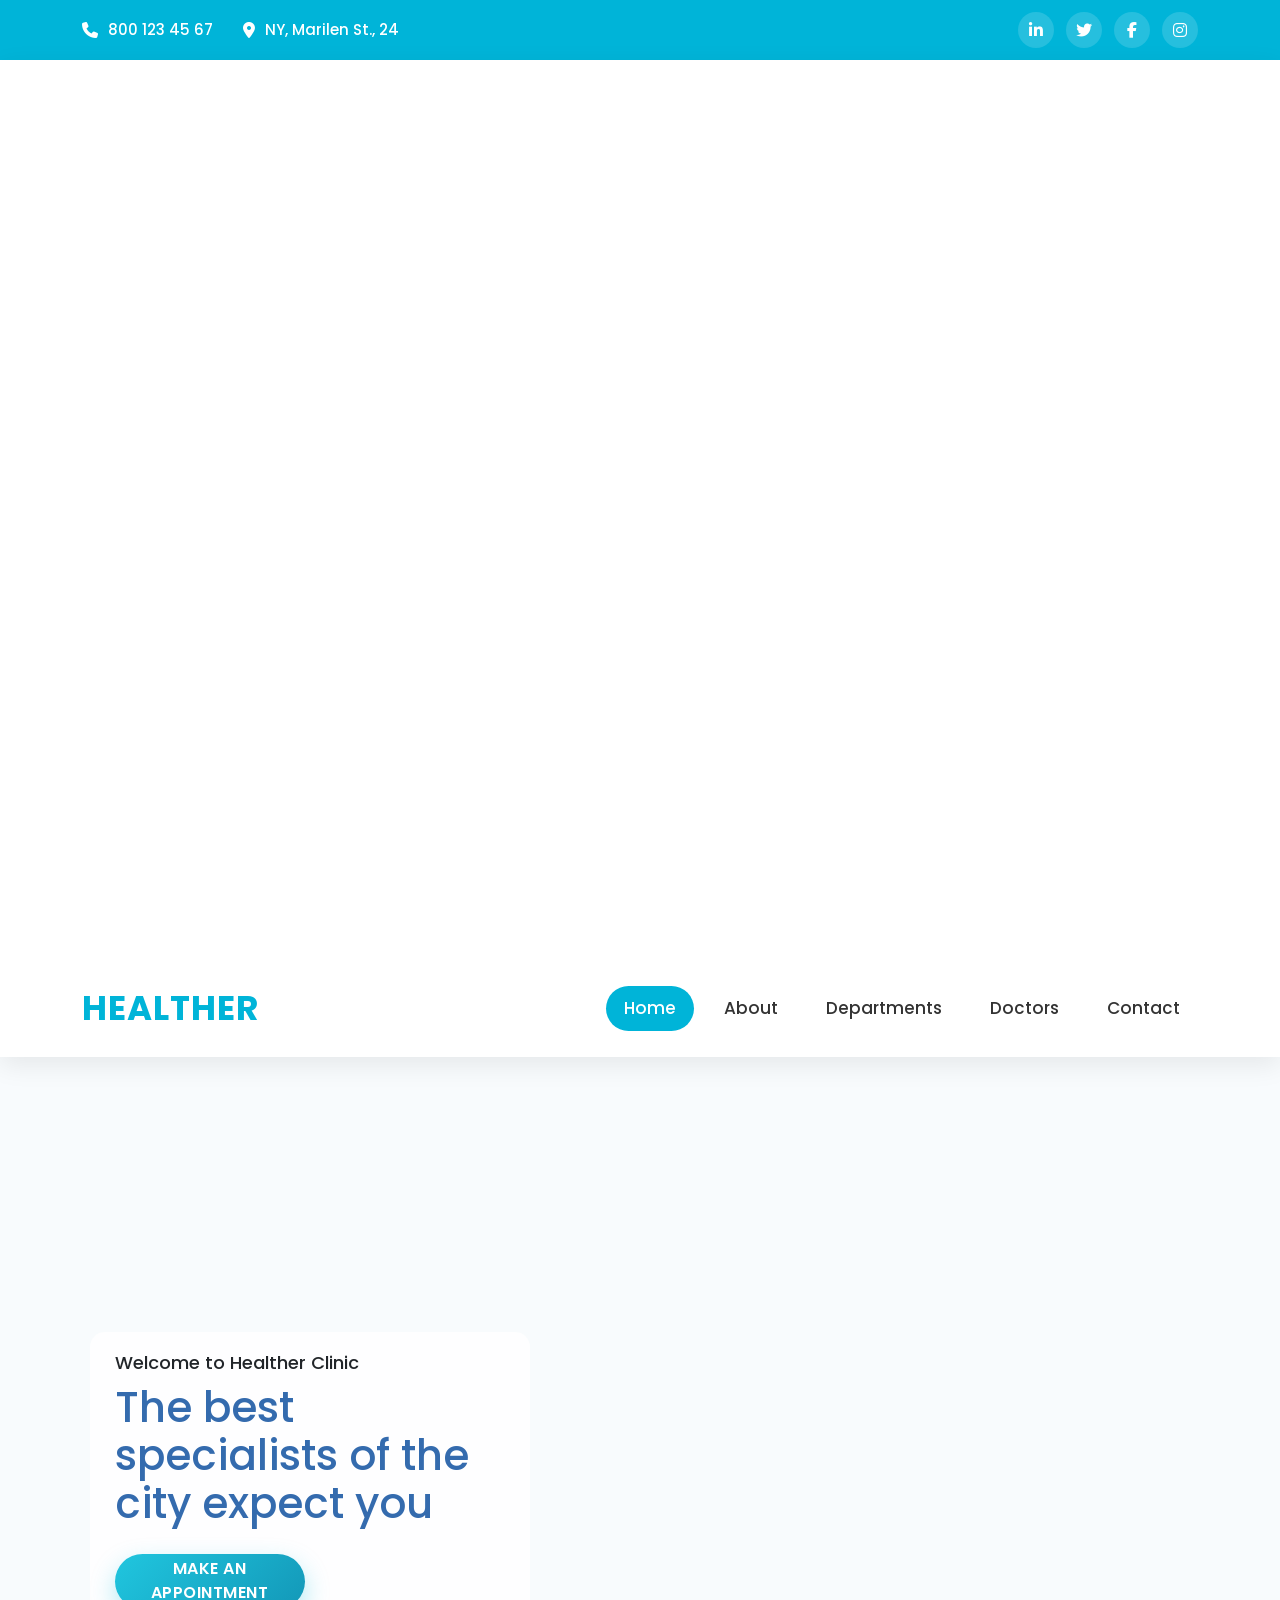
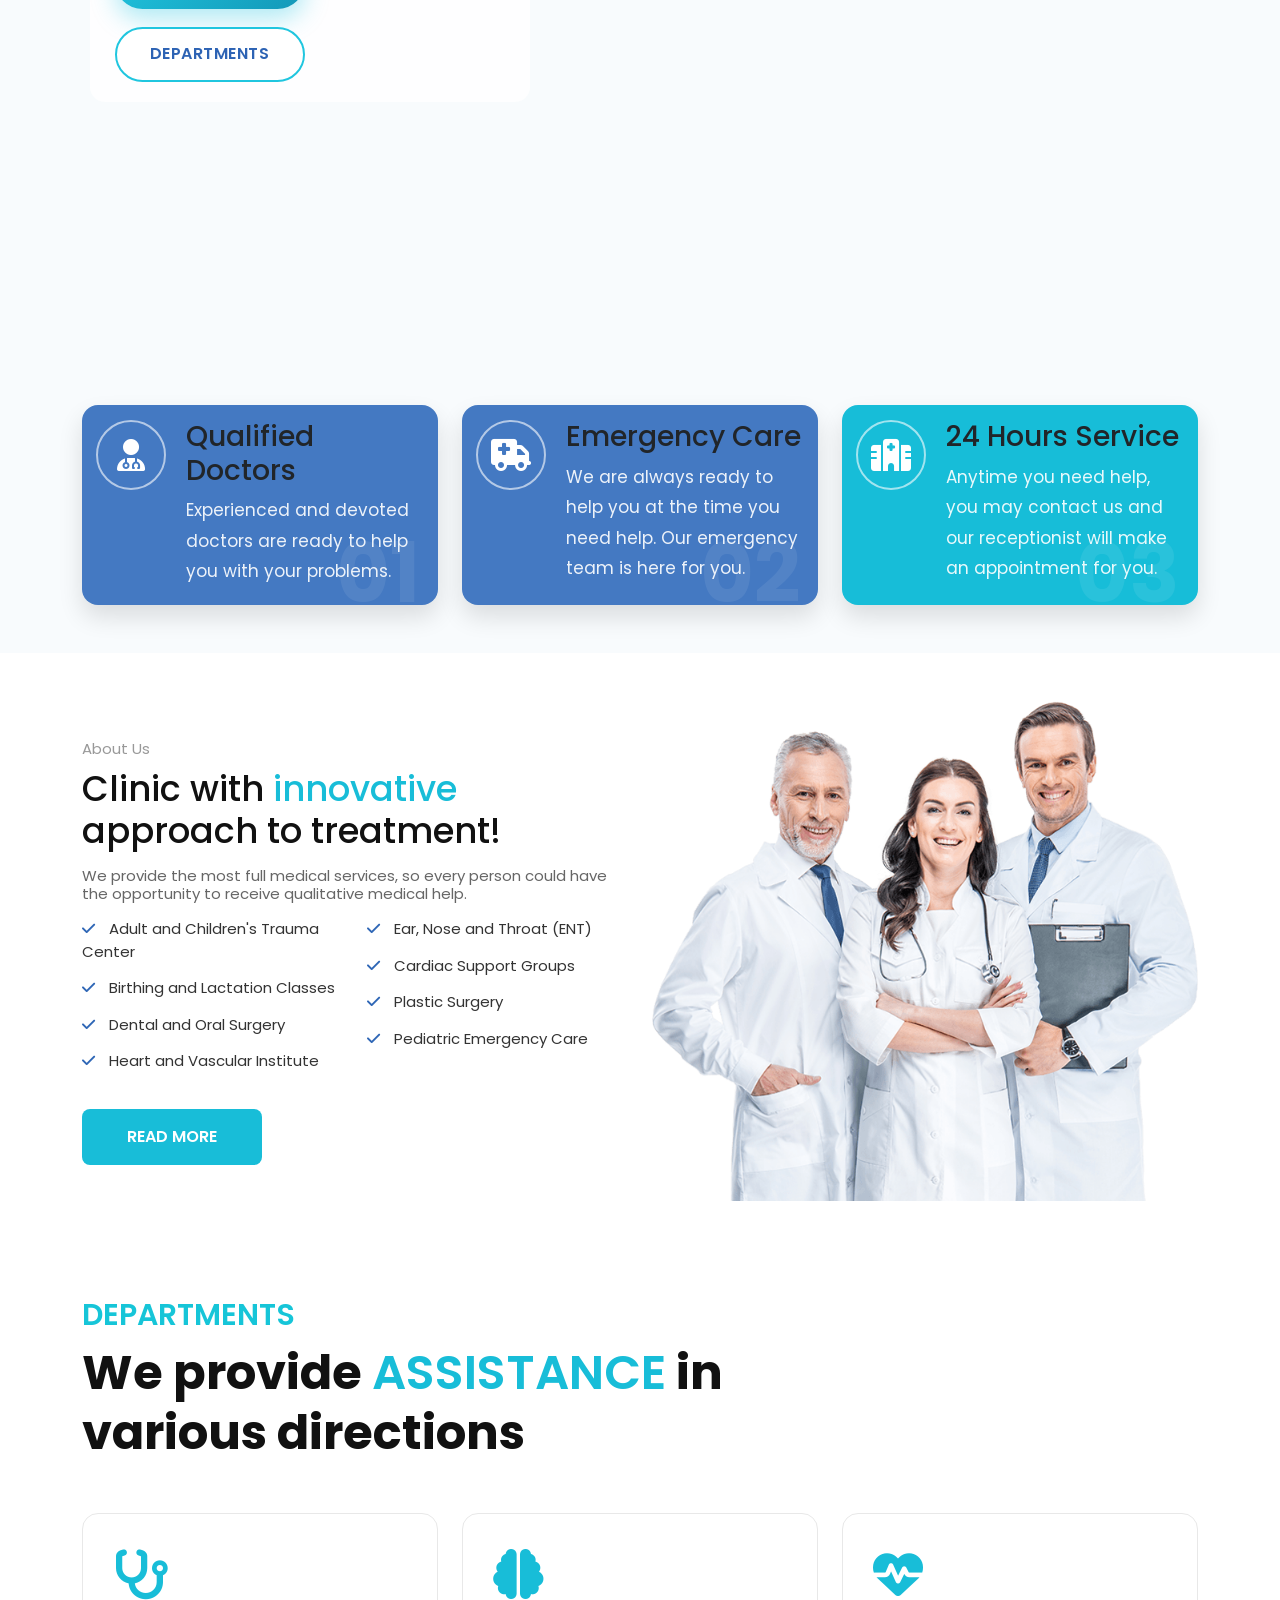
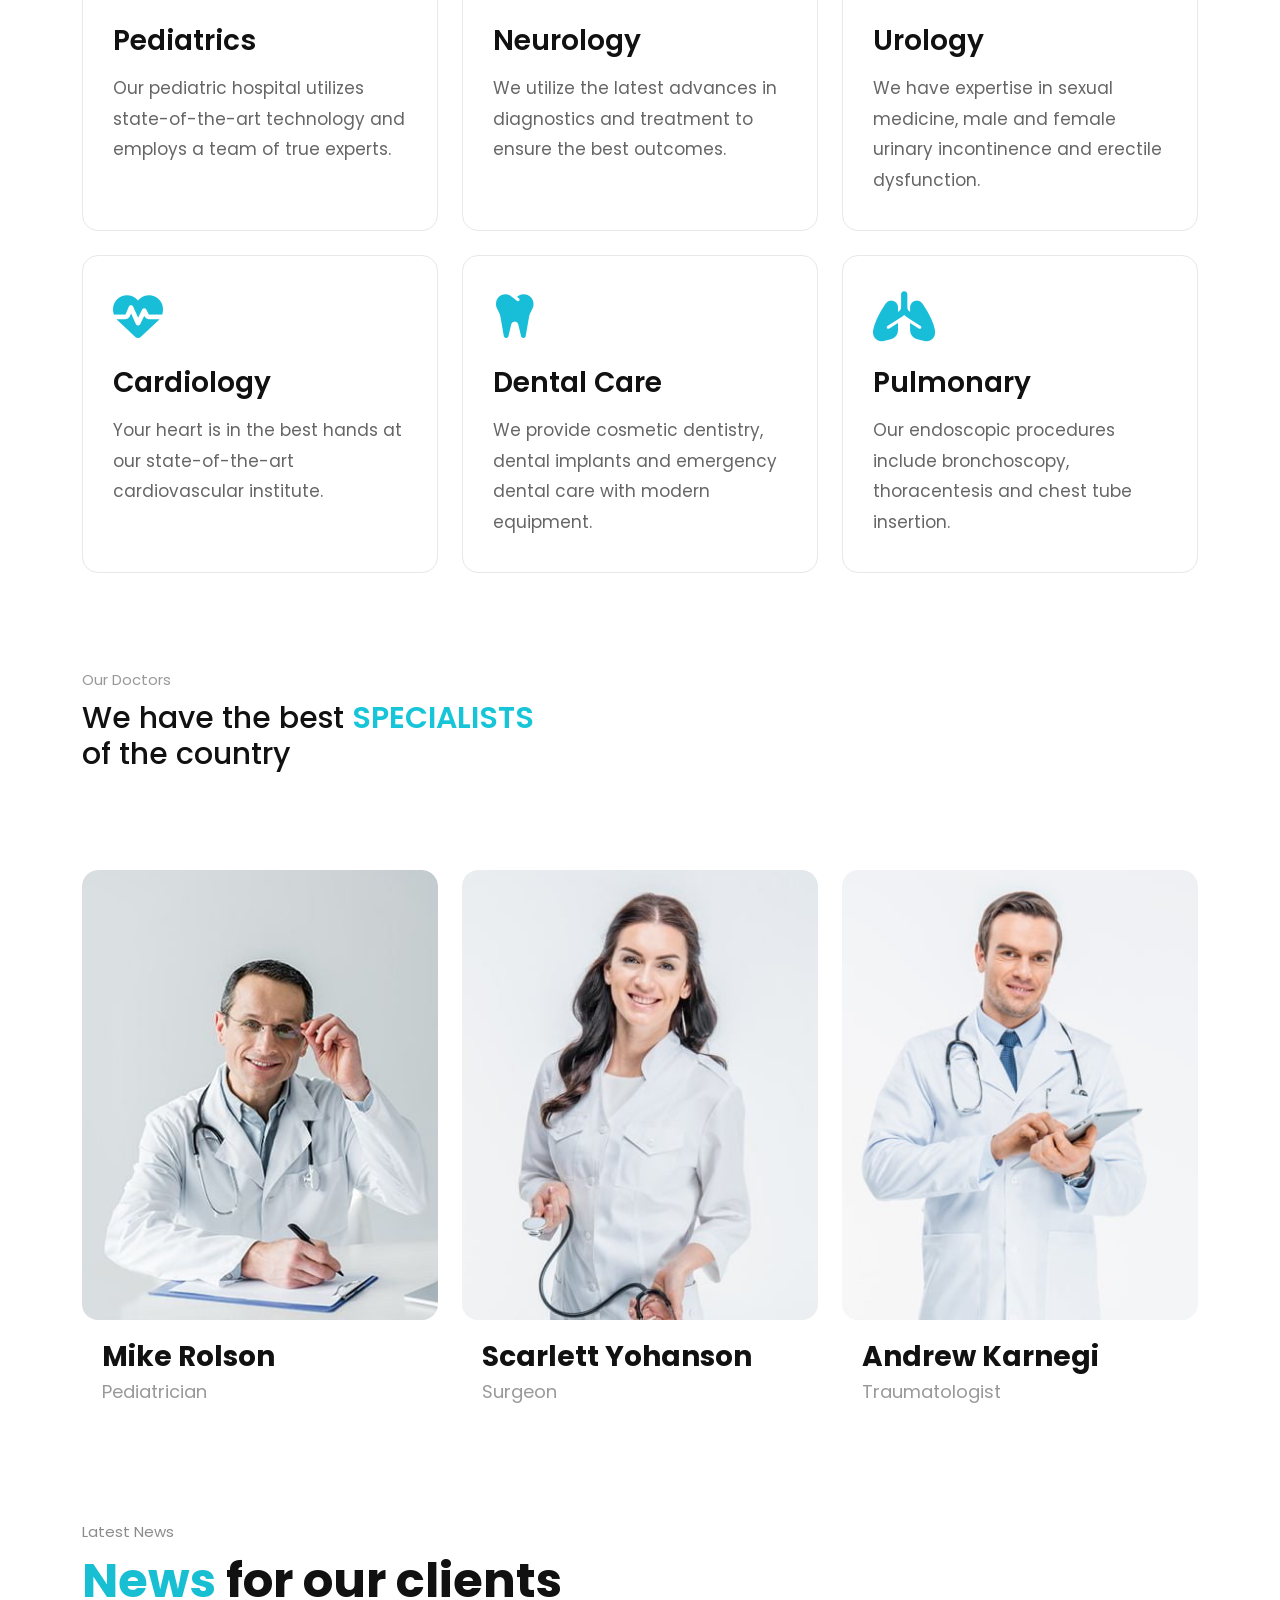
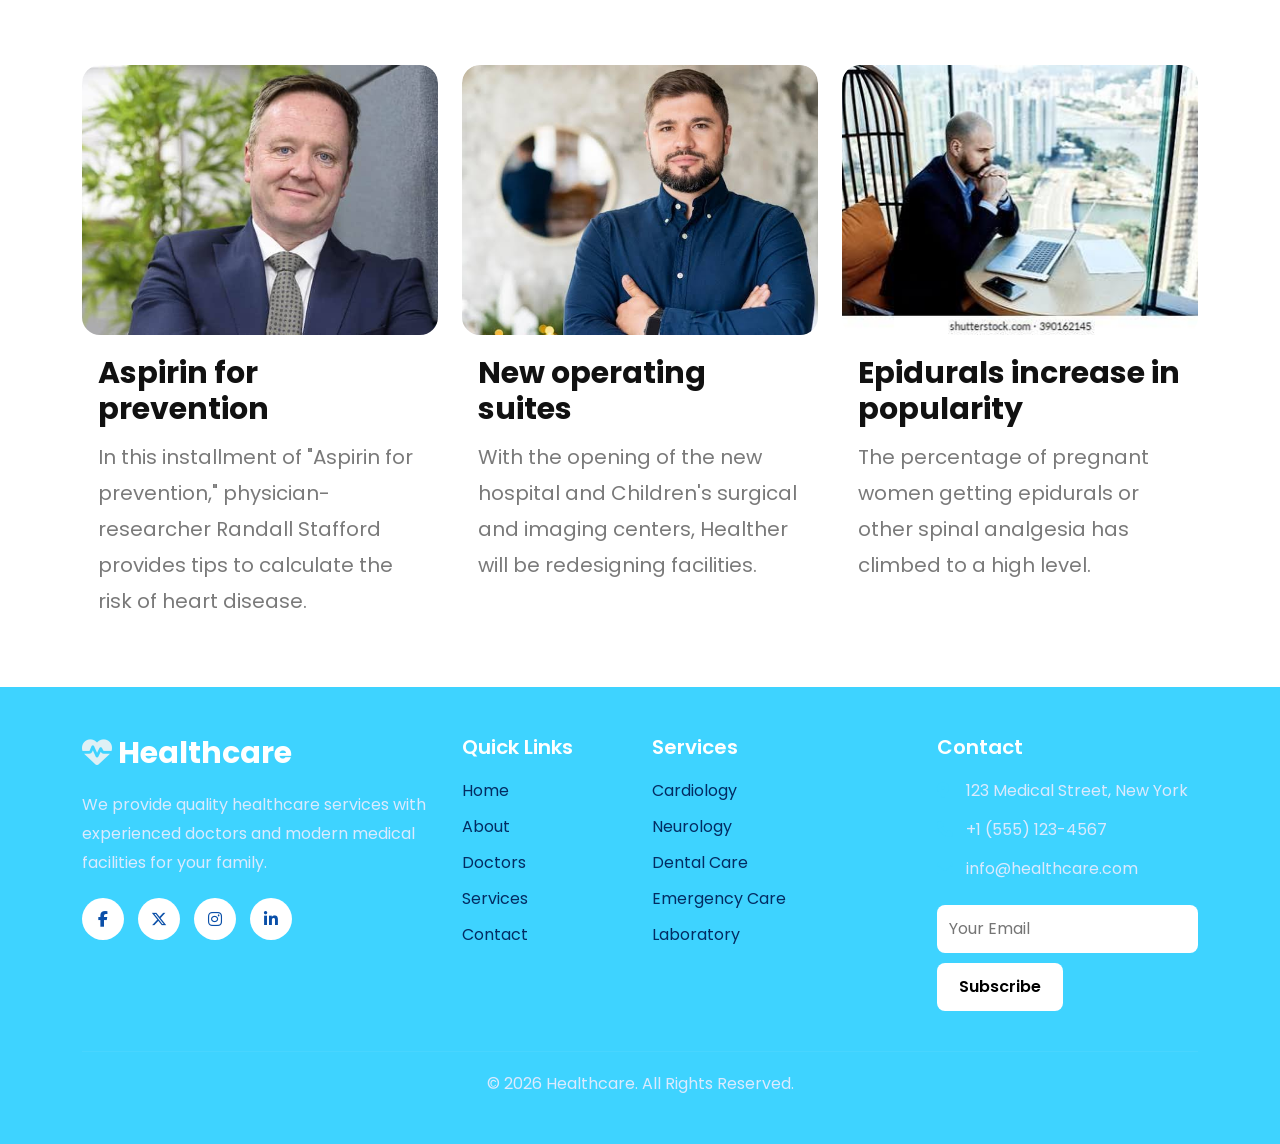
==== index.html @ 571eec77 "Initial commit" ====
<!DOCTYPE html>
<html lang="en">
<head>
<meta charset="UTF-8">
<meta name="viewport" content="width=device-width, initial-scale=1.0">

<link href="https://cdn.jsdelivr.net/npm/bootstrap@5.3.7/dist/css/bootstrap.min.css" rel="stylesheet">

<link rel="stylesheet" href="style.css">

<link rel="stylesheet" href="https://cdnjs.cloudflare.com/ajax/libs/font-awesome/6.7.2/css/all.min.css">
</head>

<body>

<!-- Top Bar -->

<div class="top-bar">
    <div class="container">

        <div class="left-info">
            <span><i class="fa-solid fa-phone"></i> 800 123 45 67</span>

            <span><i class="fa-solid fa-location-dot"></i> NY, Marilen St., 24</span>
        </div>

        <div class="right-info">
            <a href="#"><i class="fab fa-linkedin-in"></i></a>
            <a href="#"><i class="fab fa-twitter"></i></a>
            <a href="#"><i class="fab fa-facebook-f"></i></a>
            <a href="#"><i class="fab fa-instagram"></i></a>
        </div>

    </div>
</div>

<!-- Header -->

<header>

<section class="hero">



</section>
<div class="container">

<nav class="navbar navbar-expand-lg">

<a class="navbar-brand logo" href="#">
    HEALTHER
</a>

<button class="navbar-toggler" type="button" data-bs-toggle="collapse" data-bs-target="#menu">

<span class="navbar-toggler-icon"></span>

</button>

<div class="collapse navbar-collapse justify-content-end" id="menu">

<ul class="navbar-nav">

    <li class="nav-item">
        <a class="nav-link active" href="index.html">Home</a>
    </li>

    <li class="nav-item">
        <a class="nav-link" href="about.html">About</a>
    </li>

    <li class="nav-item">
        <a class="nav-link" href="departments.html">Departments</a>
    </li>

    <li class="nav-item">
        <a class="nav-link" href="doctors.html">Doctors</a>
    </li>

    <li class="nav-item">
        <a class="nav-link" href="contact.html">Contact</a>
    </li>

</ul>

</div>

</nav>

</div>

</header>

    <section class="hero">

    <div class="hero-box">

        <h4>Welcome to Healther Clinic</h4>

        <h1>
            The best specialists of the city expect you
        </h1>

        <div class="hero-btn">

            <a href="#" class="btn1">
                MAKE AN APPOINTMENT
            </a>

            <a href="#" class="btn2">
                DEPARTMENTS
            </a>

        </div>

    </div>



</section>
<section class="container py-5">
    <div class="row g-4">

        <!-- Box 1 -->
        <div class="col-lg-4 col-md-6">
            <div class="service-box">
                <div class="icon">
                    <i class="fa-solid fa-user-doctor"></i>
                </div>

                <div class="content">
                    <h3>Qualified Doctors</h3>
                    <p>
                        Experienced and devoted doctors are ready to help you
                        with your problems.
                    </p>
                </div>

                <span class="number">01</span>
            </div>
        </div>

        <!-- Box 2 -->
        <div class="col-lg-4 col-md-6">
            <div class="service-box">
                <div class="icon">
                    <i class="fa-solid fa-truck-medical"></i>
                </div>

                <div class="content">
                    <h3>Emergency Care</h3>
                    <p>
                        We are always ready to help you at the time you need
                        help. Our emergency team is here for you.
                    </p>
                </div>

                <span class="number">02</span>
            </div>
        </div>

        <!-- Box 3 -->
        <div class="col-lg-4 col-md-12">
            <div class="service-box active">
                <div class="icon">
                    <i class="fa-solid fa-hospital"></i>
                </div>

                <div class="content">
                    <h3>24 Hours Service</h3>
                    <p>
                        Anytime you need help, you may contact us and our
                        receptionist will make an appointment for you.
                    </p>
                </div>

                <span class="number">03</span>
            </div>
        </div>

    </div>
</section>
<section class="about py-5">
    <div class="container">
        <div class="row align-items-center">

            <!-- Left -->
            <div class="col-lg-6">

                <span class="sub-title">About Us</span>

                <h4>
                    Clinic with <span>innovative</span><br>
                    approach to treatment!
                </h4>

                <p class="about-text">
                    We provide the most full medical services, so every person
                    could have the opportunity to receive qualitative medical help.
                </p>

                <div class="row">

                    <div class="col-md-6">
                        <ul class="about-list">
                            <li><i class="fa-solid fa-check"></i> Adult and Children's Trauma Center</li>
                            <li><i class="fa-solid fa-check"></i> Birthing and Lactation Classes</li>
                            <li><i class="fa-solid fa-check"></i> Dental and Oral Surgery</li>
                            <li><i class="fa-solid fa-check"></i> Heart and Vascular Institute</li>
                          
                        </ul>
                    </div>

                    <div class="col-md-6">
                        <ul class="about-list">
                            <li><i class="fa-solid fa-check"></i> Ear, Nose and Throat (ENT)</li>
                            <li><i class="fa-solid fa-check"></i> Cardiac Support Groups</li>
                            <li><i class="fa-solid fa-check"></i> Plastic Surgery</li>
                            <li><i class="fa-solid fa-check"></i> Pediatric Emergency Care</li>
                        </ul>
                    </div>

                </div>

                <a href="#" class="about-btn">Read More</a>

            </div>

            <!-- Right -->
            <div class="col-lg-6 text-center">
                <img src="images/doctors.webp" class="img-fluid doctor-img" alt="">
            </div>

        </div>
    </div>
</section>
<section class="department py-5">
    <div class="container">

        <div class="section-title">
            <span>Departments</span>
            <h2>We provide <span>assistance</span> in<br>various directions</h2>
        </div>

        <div class="row g-4">

            <!-- Card -->
            <div class="col-lg-4 col-md-6">
                <div class="department-card">
                    <i class="fa-solid fa-stethoscope"></i>
                    <h3>Pediatrics</h3>
                    <p>
                        Our pediatric hospital utilizes state-of-the-art technology
                        and employs a team of true experts.
                    </p>
                </div>
            </div>

            <div class="col-lg-4 col-md-6">
                <div class="department-card">
                    <i class="fa-solid fa-brain"></i>
                    <h3>Neurology</h3>
                    <p>
                        We utilize the latest advances in diagnostics and treatment
                        to ensure the best outcomes.
                    </p>
                </div>
            </div>

            <div class="col-lg-4 col-md-6">
                <div class="department-card">
                    <i class="fa-solid fa-heart-pulse"></i>
                    <h3>Urology</h3>
                    <p>
                        We have expertise in sexual medicine, male and female urinary
                        incontinence and erectile dysfunction.
                    </p>
                </div>
            </div>

            <div class="col-lg-4 col-md-6">
                <div class="department-card">
                    <i class="fa-solid fa-heart-pulse"></i>
                    <h3>Cardiology</h3>
                    <p>
                        Your heart is in the best hands at our state-of-the-art
                        cardiovascular institute.
                    </p>
                </div>
            </div>

            <div class="col-lg-4 col-md-6">
                <div class="department-card">
                    <i class="fa-solid fa-tooth"></i>
                    <h3>Dental Care</h3>
                    <p>
                        We provide cosmetic dentistry, dental implants and emergency
                        dental care with modern equipment.
                    </p>
                </div>
            </div>

            <div class="col-lg-4 col-md-6">
                <div class="department-card">
                    <i class="fa-solid fa-lungs"></i>
                    <h3>Pulmonary</h3>
                    <p>
                        Our endoscopic procedures include bronchoscopy,
                        thoracentesis and chest tube insertion.
                    </p>
                </div>
            </div>

        </div>

    </div>
</section>
<section class="doctors-section py-5">
    <div class="container">

        <!-- Heading -->
        <div class="row mb-5">
            <div class="col-lg-6">
                <span class="sub-title">Our Doctors</span>

                <h2 class="section-title">
                    We have the best
                    <span>specialists</span><br>
                    of the country
                </h2>
            </div>
        </div>

        <!-- Doctors -->
        <div class="row g-4">

            <!-- Doctor 1 -->
            <div class="col-lg-4 col-md-6 col-12">
                <div class="doctor-card">
                    <img src="images/doctor1.jpg" alt="Doctor">

                    <div class="doctor-info">
                        <h4>Mike Rolson</h4>
                        <p>Pediatrician</p>
                    </div>
                </div>
            </div>

            <!-- Doctor 2 -->
            <div class="col-lg-4 col-md-6 col-12">
                <div class="doctor-card">
                    <img src="images/doctor2.jpg" alt="Doctor">

                    <div class="doctor-info">
                        <h4>Scarlett Yohanson</h4>
                        <p>Surgeon</p>
                    </div>
                </div>
            </div>

            <!-- Doctor 3 -->
            <div class="col-lg-4 col-md-6 col-12">
                <div class="doctor-card">
                    <img src="images/doctor3.jpg" alt="Doctor">

                    <div class="doctor-info">
                        <h4>Andrew Karnegi</h4>
                        <p>Traumatologist</p>
                    </div>
                </div>
            </div>

        </div>

    </div>
</section>
<section class="news-section py-5">
    <div class="container">

        <!-- Heading -->
        <div class="row mb-5">
            <div class="col-lg-6">
                <span class="news-subtitle">Latest News</span>

                <h2 class="news-title">
                    <span>News</span> for our clients
                </h2>
            </div>
        </div>

        <!-- News Cards -->
        <div class="row g-4">

            <!-- Card 1 -->
            <div class="col-lg-4 col-md-6 col-12">

                <div class="news-card">

                    <img src="images/news1.jpg" alt="">

                    <div class="news-content">

                        <h3>Aspirin for prevention</h3>

                        <p>
                            In this installment of "Aspirin for prevention,"
                            physician-researcher Randall Stafford provides
                            tips to calculate the risk of heart disease.
                        </p>

                    </div>

                </div>

            </div>

            <!-- Card 2 -->
            <div class="col-lg-4 col-md-6 col-12">

                <div class="news-card">

                    <img src="images/news2.jpg" alt="">

                    <div class="news-content">

                        <h3>New operating suites</h3>

                        <p>
                            With the opening of the new hospital and
                            Children's surgical and imaging centers,
                            Healther will be redesigning facilities.
                        </p>

                    </div>

                </div>

            </div>

            <!-- Card 3 -->
            <div class="col-lg-4 col-md-6 col-12">

                <div class="news-card">

                    <img src="images/news3.jpg" alt="">

                    <div class="news-content">

                        <h3>Epidurals increase in popularity</h3>

                        <p>
                            The percentage of pregnant women getting
                            epidurals or other spinal analgesia has
                            climbed to a high level.
                        </p>

                    </div>

                </div>

            </div>

        </div>

    </div>
</section>

<footer class="footer py-5">
    <div class="container">

        <div class="row gy-4">

            <!-- Logo -->
            <div class="col-lg-4 col-md-6">
                <h3 class="footer-logo">
                    <i class="fa-solid fa-heart-pulse"></i> Healthcare
                </h3>

                <p>
                    We provide quality healthcare services with experienced
                    doctors and modern medical facilities for your family.
                </p>

                <div class="social-icons">
                    <a href="#"><i class="fa-brands fa-facebook-f"></i></a>
                    <a href="#"><i class="fa-brands fa-x-twitter"></i></a>
                    <a href="#"><i class="fa-brands fa-instagram"></i></a>
                    <a href="#"><i class="fa-brands fa-linkedin-in"></i></a>
                </div>
            </div>

            <!-- Links -->
            <div class="col-lg-2 col-md-6">
                <h5>Quick Links</h5>

                <ul class="footer-links">
                    <li><a href="#">Home</a></li>
                    <li><a href="#">About</a></li>
                    <li><a href="#">Doctors</a></li>
                    <li><a href="#">Services</a></li>
                    <li><a href="#">Contact</a></li>
                </ul>
            </div>

            <!-- Services -->
            <div class="col-lg-3 col-md-6">
                <h5>Services</h5>

                <ul class="footer-links">
                    <li><a href="#">Cardiology</a></li>
                    <li><a href="#">Neurology</a></li>
                    <li><a href="#">Dental Care</a></li>
                    <li><a href="#">Emergency Care</a></li>
                    <li><a href="#">Laboratory</a></li>
                </ul>
            </div>

            <!-- Contact -->
            <div class="col-lg-3 col-md-6">
                <h5>Contact</h5>

                <div class="contact-item">
                    <i class="fa-solid fa-location-dot"></i>
                    123 Medical Street, New York
                </div>

                <div class="contact-item">
                    <i class="fa-solid fa-phone"></i>
                    +1 (555) 123-4567
                </div>

                <div class="contact-item">
                    <i class="fa-solid fa-envelope"></i>
                    info@healthcare.com
                </div>

                <div class="newsletter mt-4">
                    <input type="email" placeholder="Your Email">
                    <button>Subscribe</button>
                </div>
            </div>

        </div>

        <hr>

        <div class="copyright">
            © 2026 Healthcare. All Rights Reserved.
        </div>

    </div>
</footer>

<script src="https://cdn.jsdelivr.net/npm/bootstrap@5.3.7/dist/js/bootstrap.bundle.min.js"></script>

</body>
</html>
---- style.css ----
/* ==========================
   GOOGLE FONT
========================== */
@import url('https://fonts.googleapis.com/css2?family=Poppins:wght@300;400;500;600;700&display=swap');

*{
    margin:0;
    padding:0;
    box-sizing:border-box;
    font-family:'Poppins',sans-serif;
}

body{
    background:#f8fbfd;
}

/* ==========================
   TOP BAR
========================== */

.top-bar{
    background:#00b4d8;
    color:#fff;
    padding:12px 0;
}

.top-bar .container{
    display:flex;
    justify-content:space-between;
    align-items:center;
    flex-wrap:wrap;
}

.left-info{
    display:flex;
    align-items:center;
    gap:30px;
}

.left-info span{
    display:flex;
    align-items:center;
    gap:10px;
    font-size:15px;
    font-weight:500;
}

.left-info i{
    color:#fff;
    font-size:16px;
}

.right-info{
    display:flex;
    gap:12px;
}

.right-info a{
    width:36px;
    height:36px;
    display:flex;
    justify-content:center;
    align-items:center;
    border-radius:50%;
    background:rgba(255,255,255,.15);
    color:#fff;
    text-decoration:none;
    transition:.4s;
}

.right-info a:hover{
    background:#fff;
    color:#00b4d8;
    transform:translateY(-3px);
}

/* ==========================
   HEADER
========================== */

header{
    background:#fff;
    position:sticky;
    top:0;
    z-index:999;
    box-shadow:0 8px 25px rgba(0,0,0,.08);
}

.navbar{
    padding:18px 0;
}

.logo{
    font-size:34px;
    font-weight:700;
    color:#00b4d8 !important;
    text-decoration:none;
    letter-spacing:1px;
}

.navbar-nav{
    gap:12px;
}

.nav-link{
    color:#333 !important;
    font-size:17px;
    font-weight:500;
    padding:10px 18px !important;
    border-radius:30px;
    transition:.4s;
}

.nav-link:hover,
.nav-link.active{
    background:#00b4d8;
    color:#fff !important;
}

.navbar-toggler{
    border:none;
}

.navbar-toggler:focus{
    box-shadow:none;
}

/* ==========================
   RESPONSIVE
========================== */

@media(max-width:991px){

    .top-bar .container{
        flex-direction:column;
        gap:15px;
        text-align:center;
    }

    .left-info{
        justify-content:center;
        gap:15px;
        flex-wrap:wrap;
    }

    .right-info{
        justify-content:center;
    }

    .navbar-collapse{
        margin-top:20px;
        background:#fff;
        padding:20px;
        border-radius:12px;
        box-shadow:0 10px 25px rgba(0,0,0,.08);
    }

    .navbar-nav{
        gap:8px;
    }

    .nav-link{
        text-align:center;
    }
}
.hero{
    width:100%;
    height:100vh;
    background:url("back.webp") center center/cover no-repeat;
    display:flex;
    align-items:center;
    padding:0 7%;
}
.hero-box{
    width:40%;
    max-width:500px;
    padding:20px 25px;   /* Pehle 50px tha */
    margin-top:20px;
    border-radius:15px;
    background:rgba(255,255,255,.85);
}

.hero-box h4{
    font-size:18px;
    margin-bottom:10px;
}

.hero-box h1{
    color: #346bae;
    font-size:42px;
    line-height:1.15;
    margin-bottom:20px;   /* Pehle 45px tha */
}

.hero-btn{
    display:flex;
    gap:18px;
    margin-top:25px;
    flex-wrap:wrap;
}

.btn1,
.btn2{
    display:flex;
    align-items:center;
    justify-content:center;
    width:190px;
    height:55px;
    text-decoration:none;
    font-size:16px;
    font-weight:600;
    border-radius:50px;      /* Pill Shape */
    transition:.35s ease;
    letter-spacing:.5px;
}

/* Primary Button */
.btn1{
    display: flex;
    text-align: center;
    background:linear-gradient(135deg,#20c6df,#1398b8);
    color:#fff;
    border:none;
    box-shadow:0 10px 25px rgba(32,198,223,.35);
}

.btn1:hover{
    transform:translateY(-4px);
    box-shadow:0 15px 35px rgba(32,198,223,.45);
}

/* Secondary Button */
.btn2{
    background:#fff;
    color:#2d63b4;
    border:2px solid #20c6df;
}

.btn2:hover{
    background:#20c6df;
    color:#fff;
    border-color:#20c6df;
    transform:translateY(-4px);
    box-shadow:0 15px 35px rgba(32,198,223,.35);
}

/* Responsive */
@media(max-width:768px){
    .hero-btn{
        flex-direction:column;
    }

    .btn1,
    .btn2{
        width:100%;
    }
}
.service-box{
    position: relative;
    display: flex;
    align-items: flex-start;
    gap: 20px;
    padding: 15px 14px;
    background: #4479c2;
    border-radius: 16px;
    min-height: 200px;          /* tino boxes same height */
    overflow: hidden;
    transition: .35s ease;
    box-shadow: 0 12px 25px rgba(0,0,0,.12);
}

.service-box.active{
    background:#17bdd8;
}

.service-box:hover{
    transform: translateY(-8px);
    box-shadow: 0 18px 35px rgba(0,0,0,.18);
}

.icon{
    width:70px;
    height:70px;
    border:2px solid rgba(255,255,255,.6);
    border-radius:50%;
    display:flex;
    justify-content:center;
    align-items:center;
    flex-shrink:0;
}

.icon i{
    font-size:32px;
    color:#fff;
}

.content{
    flex:1;
}



.content p{
    color:rgba(255,255,255,.9);
    font-size:17px;
    line-height:1.8;
    margin:0;
}

.number{
    position:absolute;
    right:18px;
    bottom:-10px;
    font-size:82px;
    font-weight:700;
    color:rgba(255,255,255,.08);
    line-height:1;
}
.about{
    padding:90px 20px;
    background:#fff;
}

.sub-title{
    color:#1d4d8d;
    font-size:18px;
    display:block;
    margin-bottom:15px;
}

.about h4{
    font-size:35px;
    font-weight:500;
    color:#111;
    line-height:1.2;
    margin-bottom:15px;
}

.about h4 span{
    color:#18bdd8;
}

.about-text{
    color:#666;
    font-size:15px;
    line-height:1.2;
    margin-bottom:15px;
}

.about-list{
    list-style:none;
    padding:0;
}

.about-list li{
    font-size:15px;
    color:#333;
    margin-bottom:14px;
}

.about-list i{
    color:#2f67b6;
    margin-right:10px;
}

.about-btn{
    display:inline-block;
    margin-top:20px;
    padding:16px 45px;
    background:#18bdd8;
    color:#fff;
    text-decoration:none;
    border-radius:8px;
    font-weight:600;
    text-transform:uppercase;
    transition:.3s;
}

.about-btn:hover{
    background:#2f67b6;
    color:#fff;
}

.doctor-img{
    max-width:100%;
}
.department{
    padding:90px 0;
    background:#fff;
}

.section-title{
    margin-bottom:50px;
}

.section-title span{
    color:#18bdd8;
    font-size:48px;
    font-weight:600;
    text-transform:uppercase;
}

.section-title h2{
    font-size:48px;
    font-weight:700;
    line-height:1.25;
    color:#111;
    margin-top:10px;
}

.section-title h2 span{
 font-size:48px;
    color:#18bdd8;
}

.department-card{
    background:#fff;
    border:1px solid #e8e8e8;
    border-radius:16px;
    padding:35px 30px;
    height:100%;
    min-height:270px;
    transition:.35s ease;
}

.department-card:hover{
    transform:translateY(-8px);
    box-shadow:0 18px 40px rgba(0,0,0,.10);
    border-color:#18bdd8;
}

.department-card i{
    font-size:50px;
    color:#18bdd8;
    margin-bottom:25px;
}

.department-card h3{
    font-size:28px;
    font-weight:600;
    color:#111;
    margin-bottom:15px;
}

.department-card p{
    color:#666;
    font-size:17px;
    line-height:1.8;
    margin:0;
}
.doctors-section{
    background:#fff;
}

.sub-title{
    font-size:15px;
    color:#999;
    display:block;
    margin-bottom:8px;
}

.section-title{
    font-size:30px;
    font-weight:500;
    line-height:1.2;
    color:#111;
}

.section-title span{
     font-size:30px;
    color:#16c5d8;
}

.doctor-card{
    background:#fff;
    border-radius:16px;
    overflow:hidden;
    transition:.4s;
}

.doctor-card img{
    width:100%;
    height:450px;
    object-fit:cover;
    border-radius:16px;
}

.doctor-info{
    padding:20px;
}

.doctor-info h4{
    font-size:28px;
    font-weight:700;
    color:#111;
    margin-bottom:5px;
}

.doctor-info p{
    font-size:18px;
    color:#999;
    margin:0;
}

.doctor-card:hover{
    transform:translateY(-10px);
}

.doctor-card:hover img{
    transform:scale(1.05);
    transition:.4s;
}

/* Responsive */

@media(max-width:991px){

    .section-title{
        font-size:38px;
    }

    .doctor-card img{
        height:400px;
    }
}

@media(max-width:767px){

    .section-title{
        font-size:30px;
    }

    .doctor-card img{
        height:340px;
    }

    .doctor-info h4{
        font-size:24px;
    }

    .doctor-info p{
        font-size:16px;
    }
}
.news-section{
    background:#fff;
}

.news-subtitle{
    display:block;
    font-size:15px;
    color:#8b8b8b;
    margin-bottom:8px;
}

.news-title{
    font-size:48px;
    font-weight:700;
    color:#111;
    line-height:1.2;
}

.news-title span{
    color:#18bfd3;
}

.news-card{
    border-radius:18px;
    overflow:hidden;
    transition:.4s;
}

.news-card img{
    width:100%;
    height:270px;
    object-fit:cover;
    border-radius:18px;
    transition:.4s;
}

.news-content{
    padding:20px 16px;
}

.news-content h3{
    font-size:30px;
    font-weight:700;
    color:#111;
    margin-bottom:12px;
}

.news-content p{
    font-size:20px;
    color:#7a7a7a;
    line-height:1.8;
    margin:0;
}

.news-card:hover{
    transform:translateY(-8px);
}

.news-card:hover img{
    transform:scale(1.05);
}

/* Tablet */

@media(max-width:991px){

.news-title{
    font-size:38px;
}

.news-card img{
    height:240px;
}

.news-content h3{
    font-size:26px;
}

.news-content p{
    font-size:18px;
}

}

/* Mobile */

@media(max-width:767px){

.news-title{
    font-size:30px;
}

.news-card img{
    height:220px;
}

.news-content h3{
    font-size:22px;
}

.news-content p{
    font-size:16px;
}

}

.footer{
    background:#3ED3FF;
    color:#fff;
}

.footer-logo{
    font-size:30px;
    font-weight:700;
    margin-bottom:20px;
}

.footer-logo i{
    color:#dff0f5;
}

.footer p{
    color:#dbeafe;
    line-height:1.8;
}

.footer h5{
    margin-bottom:20px;
    font-weight:600;
}

.footer-links{
    list-style:none;
    padding:0;
}

.footer-links li{
    margin-bottom:12px;
}

.footer-links a{
    color:#032c62;
    text-decoration:none;
    transition:.3s;
}

.footer-links a:hover{
    color:#3ED3FF;
    padding-left:8px;
}

.contact-item{
    margin-bottom:15px;
    color:#dbeafe;
}

.contact-item i{
    color:#3ED3FF;
    width:25px;
}

.social-icons{
    margin-top:20px;
}

.social-icons a{
    width:42px;
    height:42px;
    display:inline-flex;
    justify-content:center;
    align-items:center;
    border-radius:50%;
    background:#fff;
    color:#0A4FA8;
    margin-right:10px;
    text-decoration:none;
    transition:.3s;
}

.social-icons a:hover{
    background:#3ED3FF;
    color:#fff;
    transform:translateY(-5px);
}

.newsletter{
    display:flex;
    gap:10px;
    flex-wrap:wrap;
}

.newsletter input{
    flex:1;
    min-width:180px;
    padding:12px;
    border:none;
    border-radius:8px;
}

.newsletter button{
    padding:12px 22px;
    border:none;
    color:black;;
    background:#fff;
    border-radius:8px;
    font-weight:600;
    transition:.3s;
}



.footer hr{
    border-color:rgba(255,255,255,.2);
    margin:40px 0 20px;
}

.copyright{
    text-align:center;
    color:#dbeafe;
}
/* Mobile */
@media (max-width: 767px) {
    .hero-box{
        display: none;
    }
}

/* Mobile Responsive */
@media (max-width: 767px) {

    .content{
        text-align: center; /* Agar center chahiye */
        padding: 10px;
    }

    .content h3{
        font-size: 20px;
        font-weight: 600;
        margin-bottom: 8px;
    }

    .content p{
        font-size: 14px;
        line-height: 1.6;
        margin-bottom: 0;
    }

    /* Agar icon ki class .icon hai */
    .icon{
        width: 60px;
        height: 60px;
        font-size: 28px;
        margin: 0 auto 15px;
    }

    /* Agar Font Awesome icon use ho */
    .icon i{
        font-size: 28px;
    }

}/* Mobile Responsive */
@media (max-width: 767px) {

    .content{
        text-align: center; /* Agar center chahiye */
        padding: 10px;
    }

    .content h3{
        font-size: 20px;
        font-weight: 600;
        margin-bottom: 8px;
    }

    .content p{
        font-size: 14px;
        line-height: 1.6;
        margin-bottom: 0;
    }

    /* Agar icon ki class .icon hai */
    .icon{
        width: 60px;
        height: 60px;
        font-size: 28px;
        margin: 0 auto 15px;
    }

    /* Agar Font Awesome icon use ho */
    .icon i{
        font-size: 28px;
    }

}
/* Mobile Responsive */
@media (max-width: 767px) {

    .section-title{
        text-align: center;
        margin-bottom: 30px;
    }

    .section-title span{
        font-size: 14px;
        letter-spacing: 1px;
    }

    .section-title h2{
        font-size: 28px;
        line-height: 1.3;
    }

    .section-title h2 span{
        font-size: 28px;
    }

}
/* Mobile Responsive */
@media (max-width: 767px) {

    .department-card{
        padding: 20px 15px;
        text-align: center;
    }

    .department-card i{
        font-size: 35px;
       
    }

    .department-card h3{
        font-size: 20px;
      
    }

    .department-card p{
        font-size: 14px;
        line-height: 1.6;
        margin-bottom: 0px;
    }

}
/* Mobile Responsive */
@media (max-width: 767px){

    .news-subtitle{
        font-size: 14px;
        letter-spacing: 1px;
        display: block;
        margin-bottom: 8px;
    }

    .news-title{
        font-size: 28px;
        line-height: 1.3;
        margin-bottom: 8px;
    }

    .news-title span{
        font-size: 28px;
    }
.sub-title {
    text-align: center;
}
}
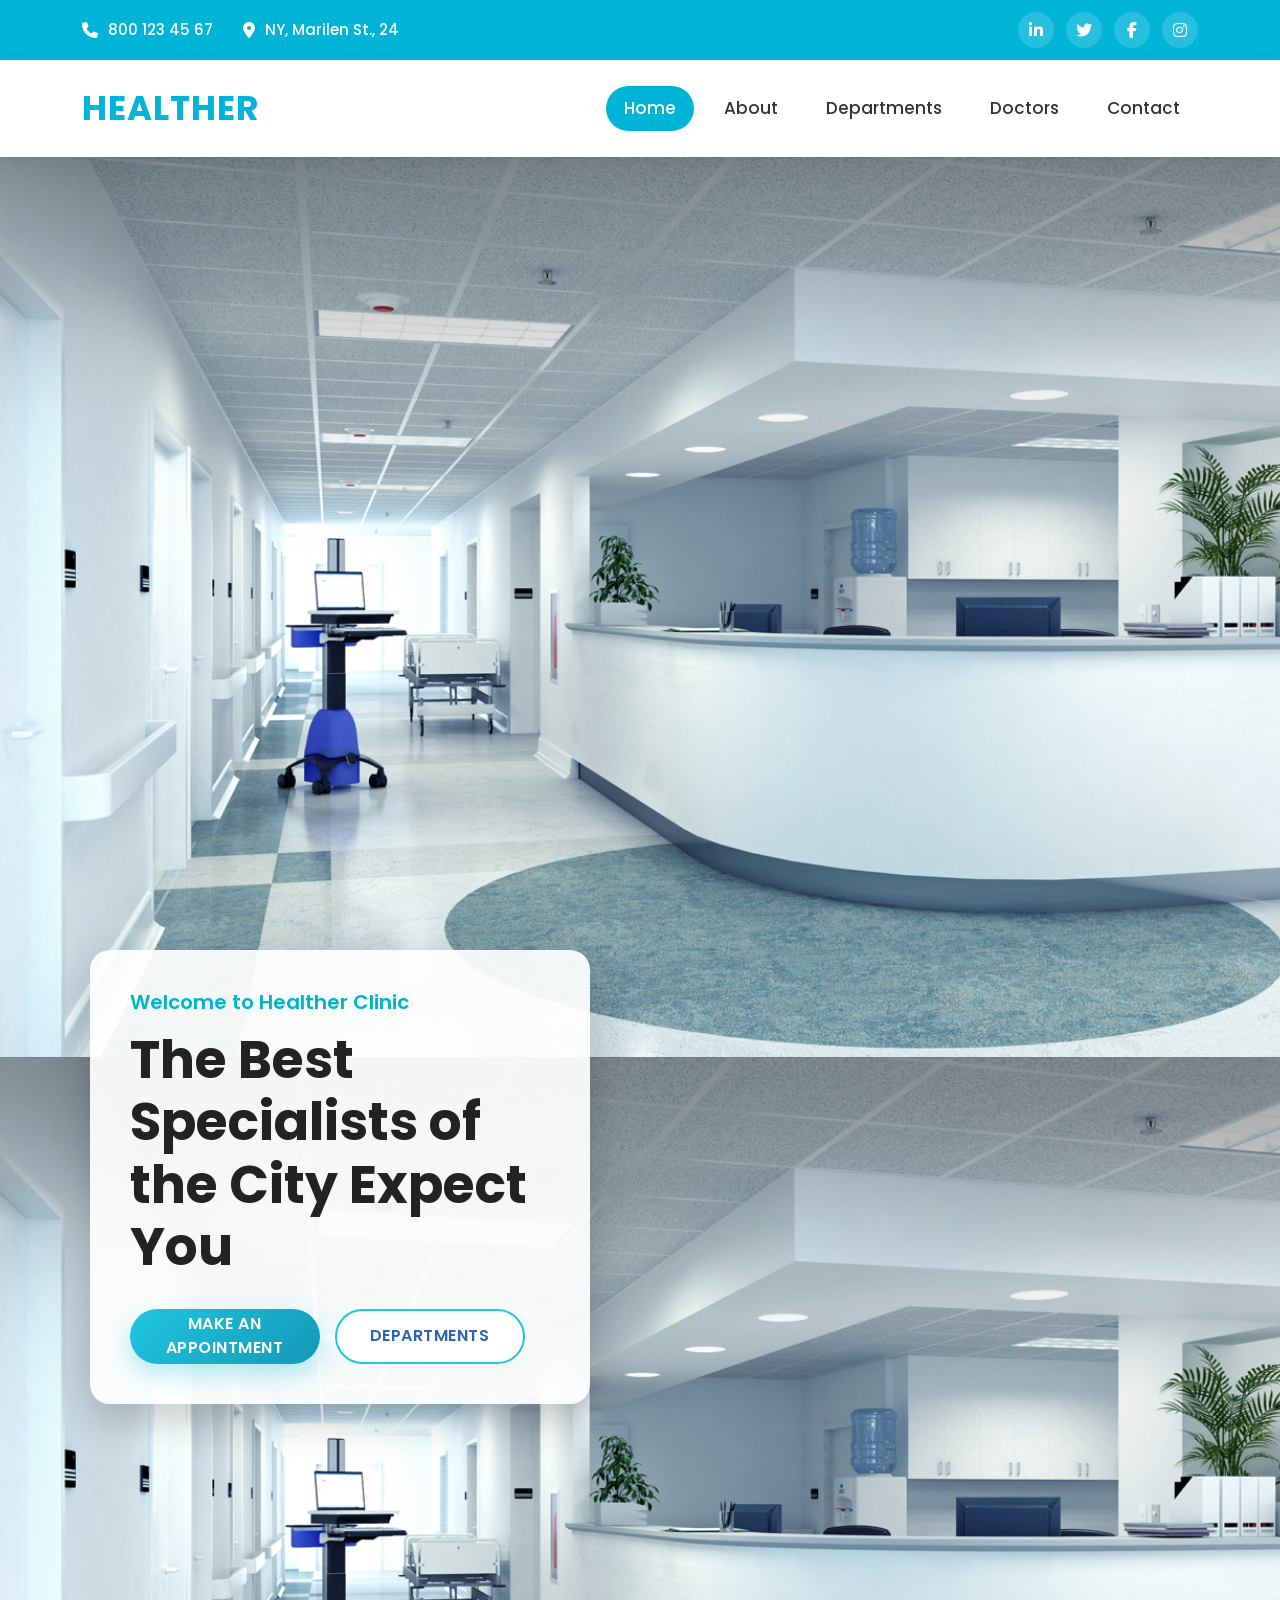
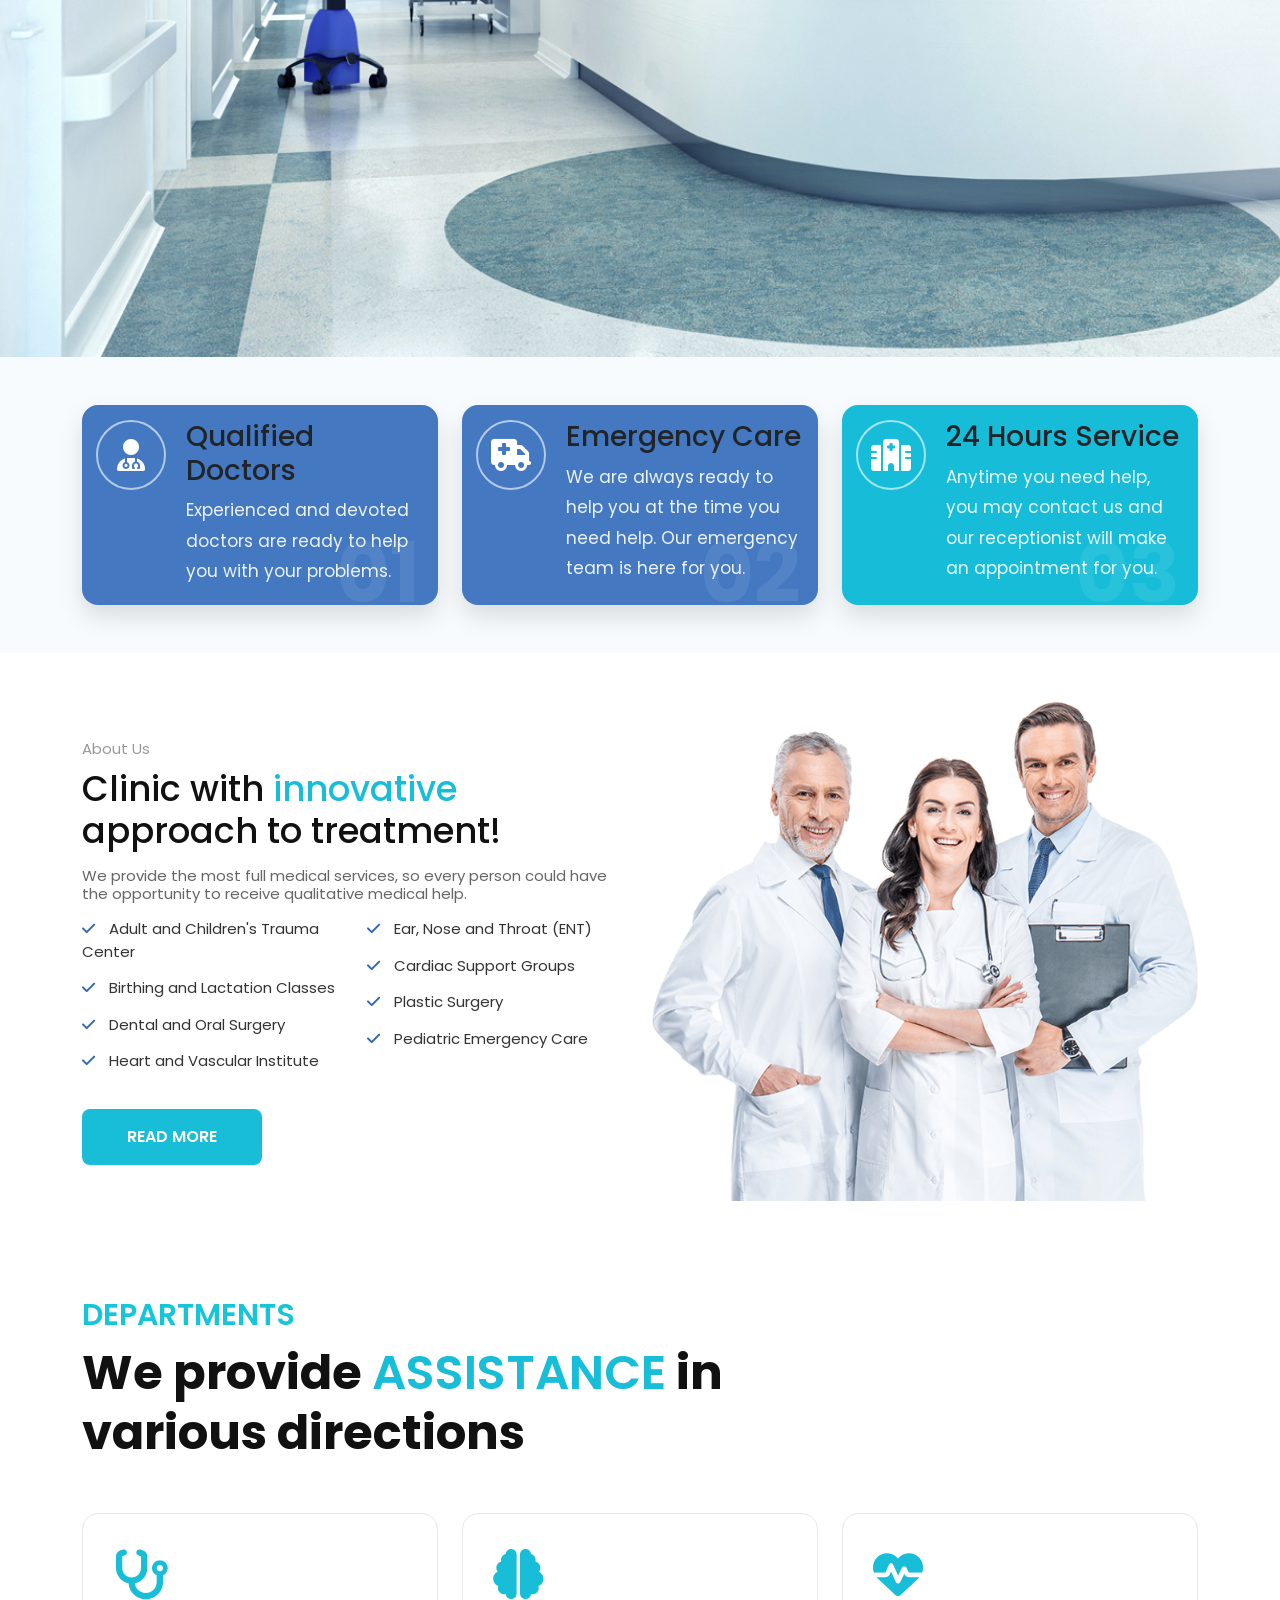
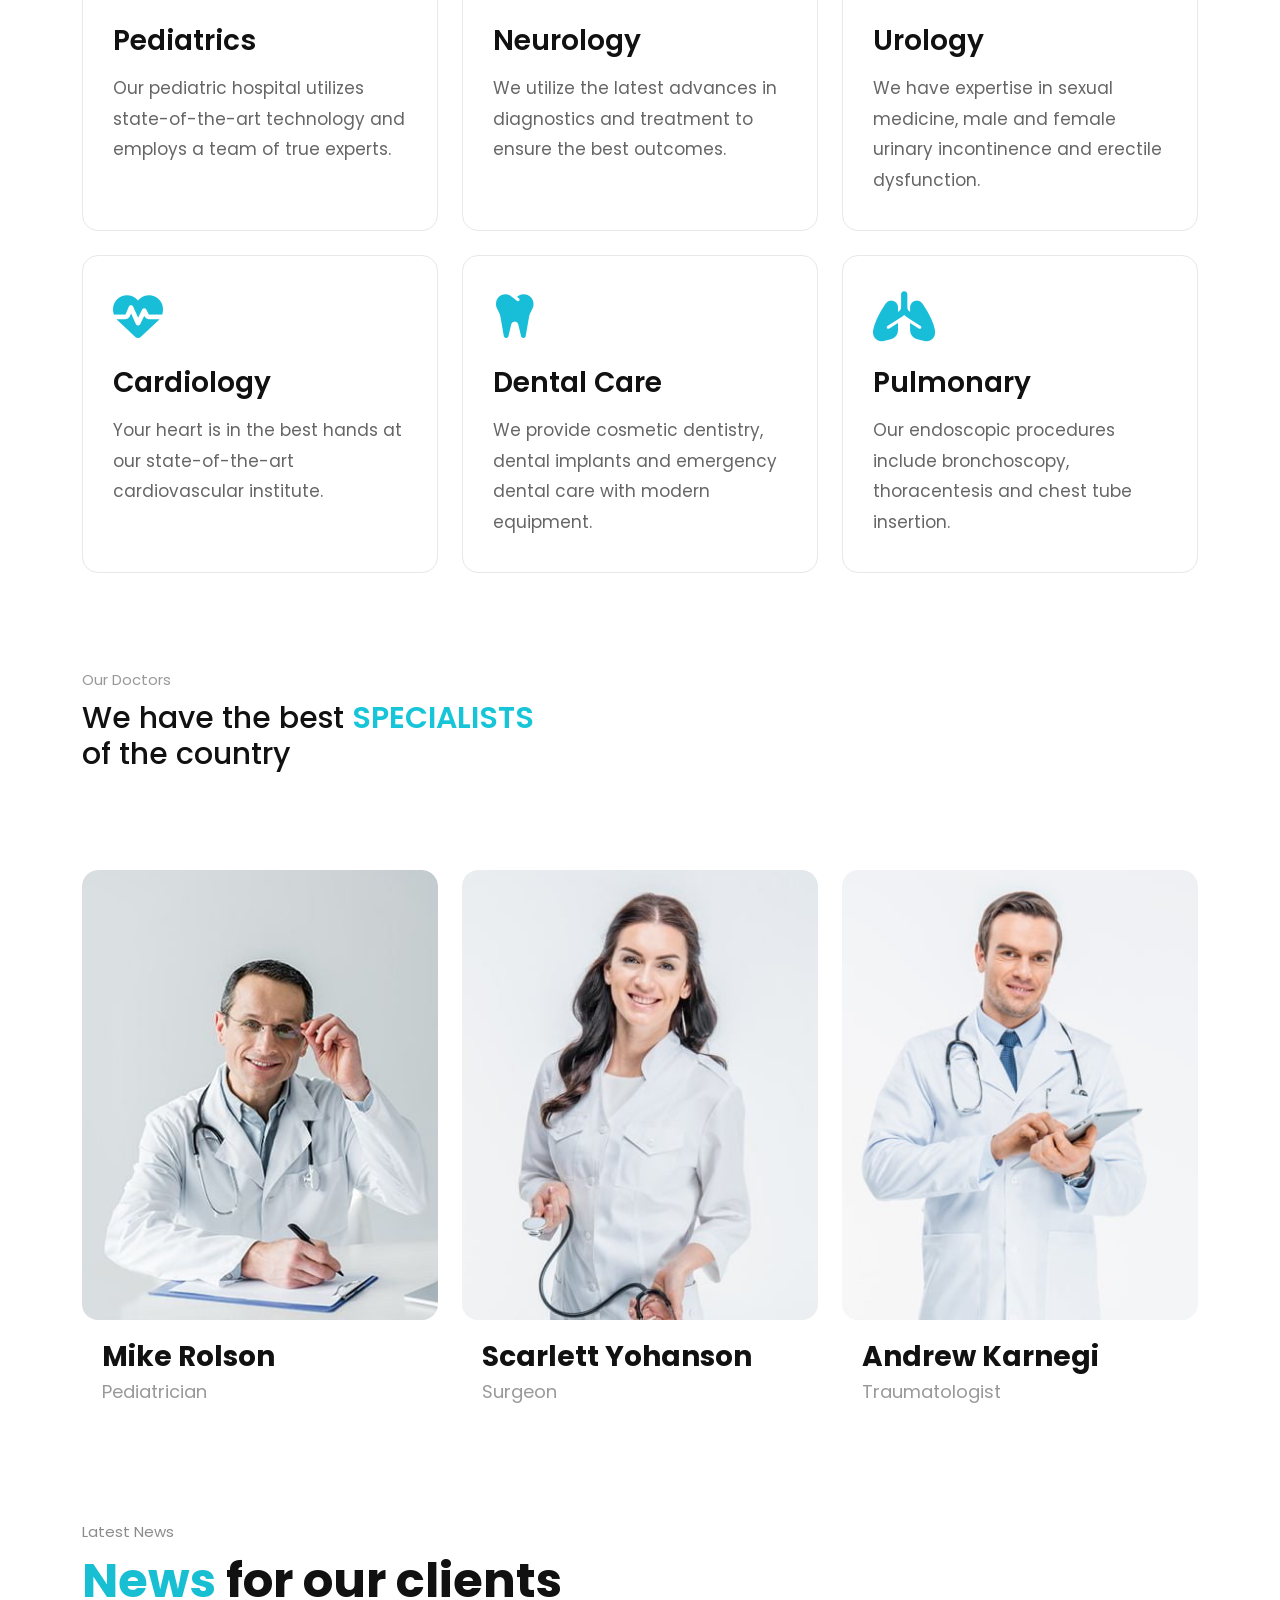
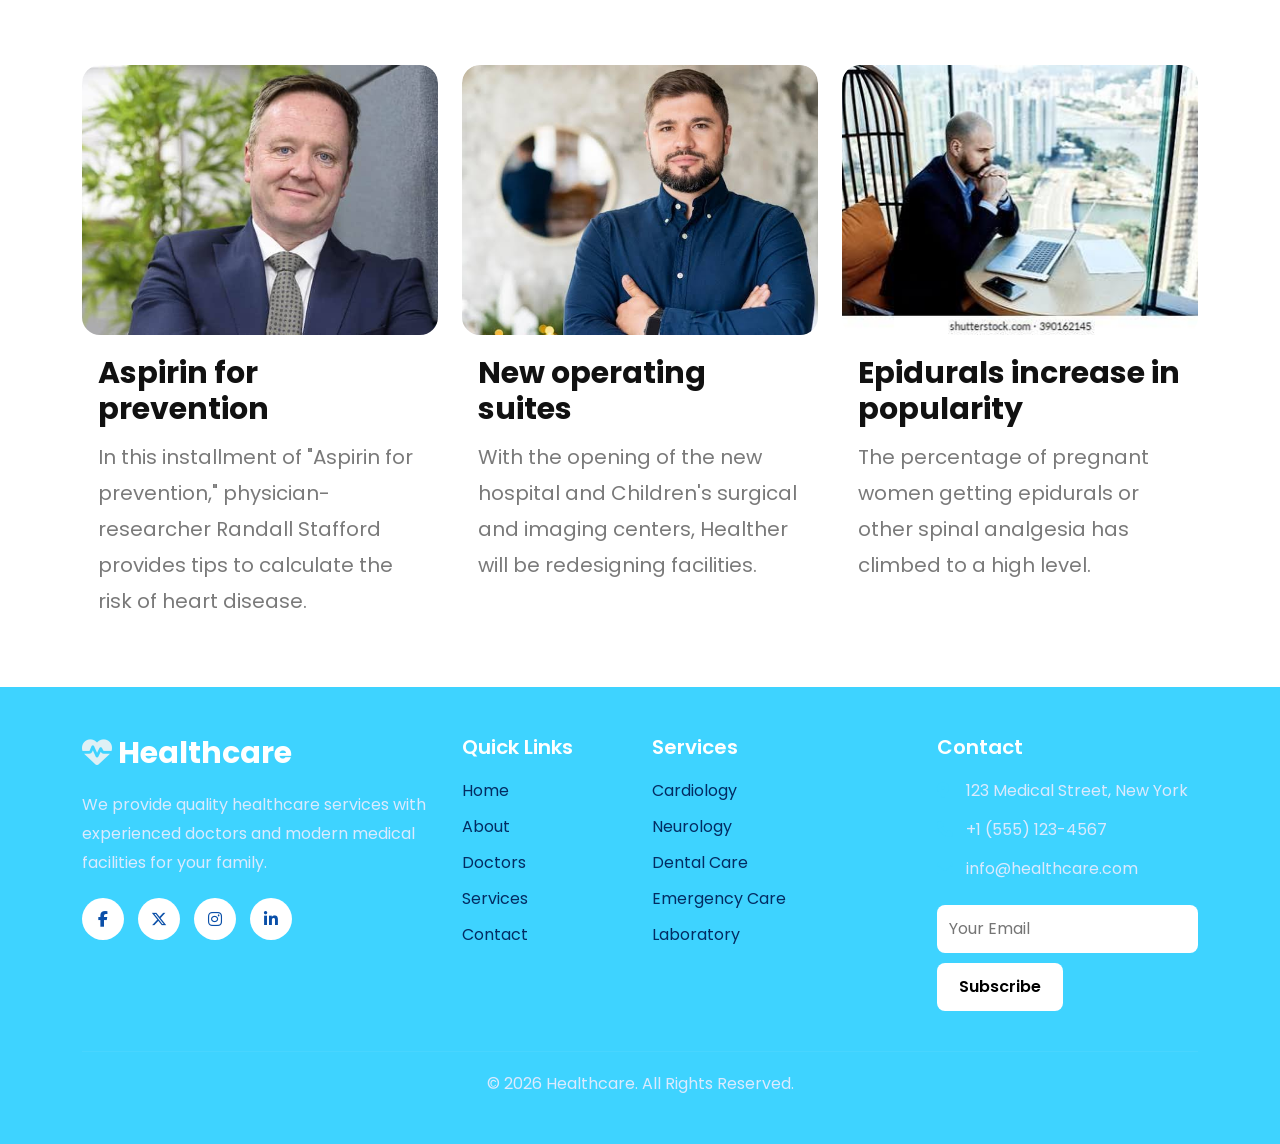
==== commit d51d4230: "Refactor hero section and update styles replace .hero with .main, tighten markup and H1 capitalizati" ====
--- a/index.html
+++ b/index.html
@@ -37,12 +37,9 @@
 <!-- Header -->
 
 <header>
-
-<section class="hero">
-
-
-
-</section>
+  
+
+
 <div class="container">
 
 <nav class="navbar navbar-expand-lg">
@@ -88,34 +85,27 @@
 </nav>
 
 </div>
-
-</header>
-
-    <section class="hero">
+  </header>
+  <div class="main"></div>
+
+
+   <section class="main">
 
     <div class="hero-box">
 
         <h4>Welcome to Healther Clinic</h4>
 
-        <h1>
-            The best specialists of the city expect you
-        </h1>
+        <h1>The Best Specialists of the City Expect You</h1>
 
         <div class="hero-btn">
 
-            <a href="#" class="btn1">
-                MAKE AN APPOINTMENT
-            </a>
-
-            <a href="#" class="btn2">
-                DEPARTMENTS
-            </a>
-
-        </div>
-
-    </div>
-
-
+            <a href="#" class="btn1">MAKE AN APPOINTMENT</a>
+
+            <a href="#" class="btn2">DEPARTMENTS</a>
+
+        </div>
+
+    </div>
 
 </section>
 <section class="container py-5">
--- a/style.css
+++ b/style.css
@@ -163,42 +163,72 @@
         text-align:center;
     }
 }
-.hero{
+.main{
     width:100%;
     height:100vh;
-    background:url("back.webp") center center/cover no-repeat;
+    background:url("images/back.webp") center center/cover no-repeat;
     display:flex;
     align-items:center;
     padding:0 7%;
 }
 .hero-box{
-    width:40%;
-    max-width:500px;
-    padding:20px 25px;   /* Pehle 50px tha */
-    margin-top:20px;
-    border-radius:15px;
-    background:rgba(255,255,255,.85);
+     margin-top:-60%;
+    width:500px;
+    max-width:100%;
+    background:rgba(255,255,255,0.92);
+    padding:40px;
+    border-radius:20px;
+    box-shadow:0 15px 40px rgba(0,0,0,.2);
 }
 
 .hero-box h4{
-    font-size:18px;
-    margin-bottom:10px;
+    color:#00B4CA;
+    font-size:20px;
+    margin-bottom:15px;
+    font-weight:600;
 }
 
 .hero-box h1{
-    color: #346bae;
-    font-size:42px;
-    line-height:1.15;
-    margin-bottom:20px;   /* Pehle 45px tha */
+    font-size:52px;
+    line-height:1.2;
+    color:#222;
+    margin-bottom:30px;
+    font-weight:700;
 }
 
 .hero-btn{
     display:flex;
-    gap:18px;
-    margin-top:25px;
+    gap:15px;
     flex-wrap:wrap;
 }
 
+.btn1,
+.btn2{
+    padding:15px 30px;
+    text-decoration:none;
+    border-radius:50px;
+    font-weight:600;
+    transition:.3s;
+}
+
+.btn1{
+    background:#0d6efd;
+    color:#fff;
+}
+
+.btn1:hover{
+    background:#084298;
+}
+
+.btn2{
+    border:2px solid #0d6efd;
+    color:#0d6efd;
+}
+
+.btn2:hover{
+    background:#0d6efd;
+    color:#fff;
+}
 .btn1,
 .btn2{
     display:flex;
